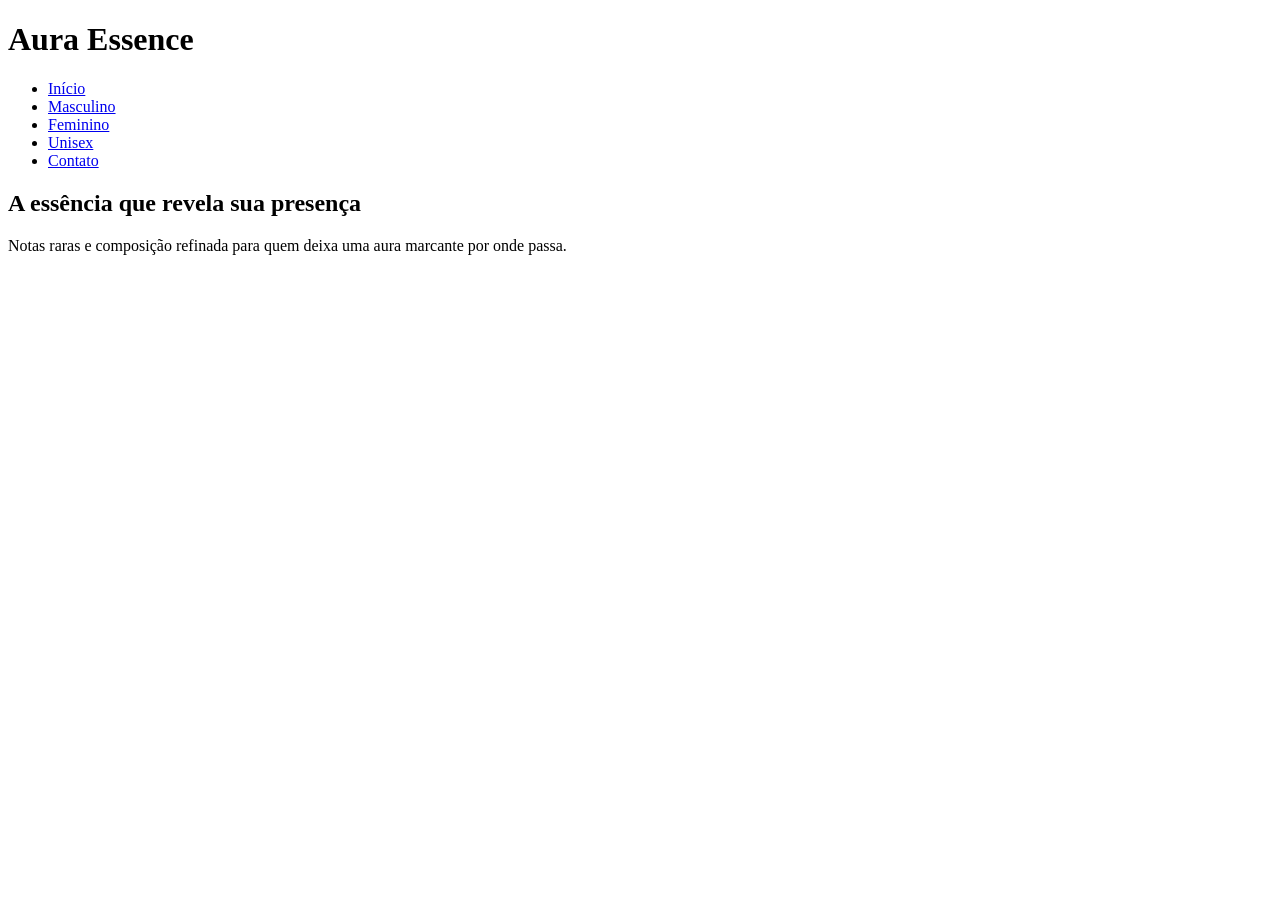
==== index.html @ b254b3f6 "primeiro commit" ====
<!DOCTYPE html>
<html lang="pt-BR">
<head>
    <meta charset="UTF-8">
    <meta name="viewport" content="width=device-width, initial-scale=1.0">
    <title>Aura Essence</title>
</head>
<body>
    <header class="cabecalho">
        <h1>Aura Essence</h1>
        
        <nav aria-label="Menu principal">
            <ul class="menu principal">
                <li><a href="index.html" aria-current="page">Início</a></li>
                <li><a href="masculino.html">Masculino</a></li>
                <li><a href="feminino.hmtl">Feminino</a></li>
                <li><a href="unisex.html">Unisex</a></li>
                <li><a href="formulario.html">Contato</a></li>
            </ul>
        </nav>
    </header>
    <main>
        <h2>A essência que revela sua presença</h2>
        <p>Notas raras e composição refinada para quem deixa uma aura marcante por onde passa.</p>

    </main>
    <footer>

    </footer>
</body>
</html>
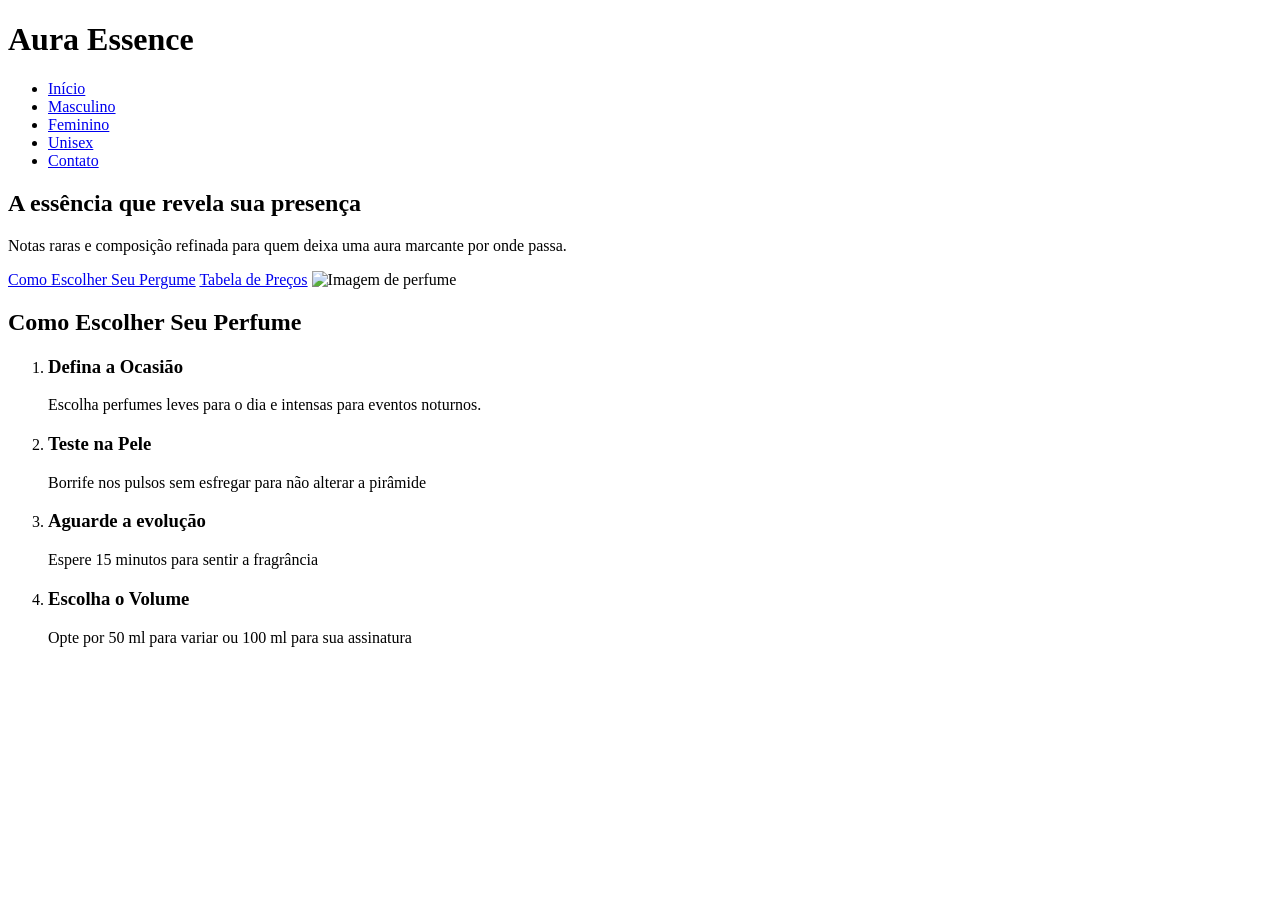
==== commit bf299145: "atualizacao do index" ====
--- a/index.html
+++ b/index.html
@@ -19,9 +19,40 @@
             </ul>
         </nav>
     </header>
-    <main>
-        <h2>A essência que revela sua presença</h2>
-        <p>Notas raras e composição refinada para quem deixa uma aura marcante por onde passa.</p>
+    <main class="conteudo">
+
+        <section id="objetivo" class="secao">
+            <h2>A essência que revela sua presença</h2>
+            <p>Notas raras e composição refinada para quem deixa uma aura marcante por onde passa.</p>
+
+            <a href="#comoescolher" class="botaocomoescolher">Como Escolher Seu Pergume</a>
+            <a href="#tabeladefragrancias" class="botaotabeladefragrancias">Tabela de Preços</a>
+
+            <img src="img/img1.png" alt="Imagem de perfume" class="imagemprincipal">
+        </section>
+
+        <section id="comoescolher" class="secao">
+            <h2>Como Escolher Seu Perfume</h2>
+            <ol>
+                <li>
+                    <h3>Defina a Ocasião</h3>
+                    <p>Escolha perfumes leves para o dia e intensas para eventos noturnos.</p>
+                </li>
+                <li>
+                    <h3>Teste na Pele</h3>
+                    <p>Borrife nos pulsos sem esfregar para não alterar a pirâmide</p>
+                </li>
+                <li>
+                    <h3>Aguarde a evolução</h3>
+                    <p>Espere 15 minutos para sentir a fragrância</p>
+                </li>
+                <li>
+                    <h3>Escolha o Volume</h3>
+                    <p>Opte por 50 ml para variar ou 100 ml para sua assinatura</p>
+                </li>
+            </ol>
+
+        </section>
 
     </main>
     <footer>
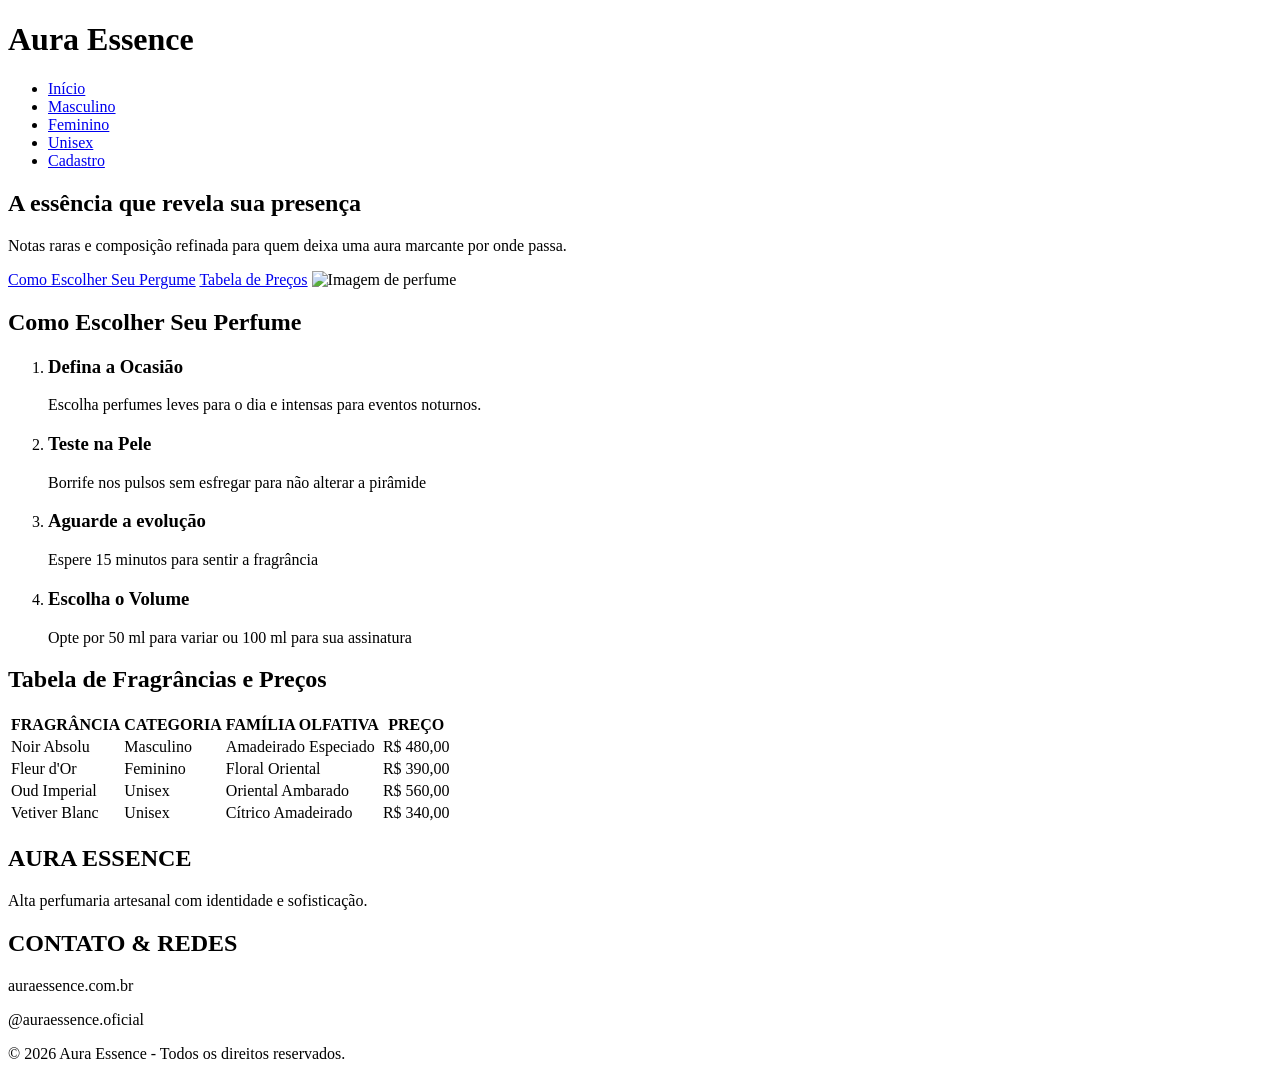
==== commit fcef1d77: "atualizacao do index" ====
--- a/index.html
+++ b/index.html
@@ -15,7 +15,7 @@
                 <li><a href="masculino.html">Masculino</a></li>
                 <li><a href="feminino.hmtl">Feminino</a></li>
                 <li><a href="unisex.html">Unisex</a></li>
-                <li><a href="formulario.html">Contato</a></li>
+                <li><a href="formulario.html">Cadastro</a></li>
             </ul>
         </nav>
     </header>
@@ -51,11 +51,61 @@
                     <p>Opte por 50 ml para variar ou 100 ml para sua assinatura</p>
                 </li>
             </ol>
+        </section>
 
+        <section id="tabeladefragrancias" class="secao">
+            <h2>Tabela de Fragrâncias e Preços</h2>
+            <table>
+                <thead>
+                    <tr>
+                        <th scope="col">FRAGRÂNCIA</th>
+                        <th scope="col">CATEGORIA</th>
+                        <th scope="col">FAMÍLIA OLFATIVA</th>
+                        <th scope="col">PREÇO</th>
+                    </tr>
+                </thead>
+                <tbody>
+                    <tr>
+                        <td>Noir Absolu</td>
+                        <td>Masculino</td>
+                        <td>Amadeirado Especiado</td>
+                        <td class="preco">R$ 480,00</td>
+                    </tr>
+                    <tr>
+                        <td>Fleur d'Or</td>
+                        <td>Feminino</td>
+                        <td>Floral Oriental</td>
+                        <td class="preco">R$ 390,00</td>
+                    </tr>
+                    <tr>
+                        <td>Oud Imperial</td>
+                        <td>Unisex</td>
+                        <td>Oriental Ambarado</td>
+                        <td class="preco">R$ 560,00</td>
+                    </tr>
+                    <tr>
+                        <td>Vetiver Blanc</td>
+                        <td>Unisex</td>
+                        <td>Cítrico Amadeirado</td>
+                        <td class="preco">R$ 340,00</td>
+                    </tr>
+                </tbody>
+            </table>
         </section>
 
     </main>
-    <footer>
+    <footer class="rodape">
+        <div class="parte">
+            <h2>AURA ESSENCE</h2>
+            <p>Alta perfumaria artesanal com identidade e sofisticação.</p>
+        </div>
+        <div class="parte">
+            <h2>CONTATO & REDES</h2>
+            <p>auraessence.com.br</p>
+            <p>@auraessence.oficial</p>
+        </div>
+
+        <p>&copy; 2026 Aura Essence - Todos os direitos reservados.</p>
 
     </footer>
 </body>
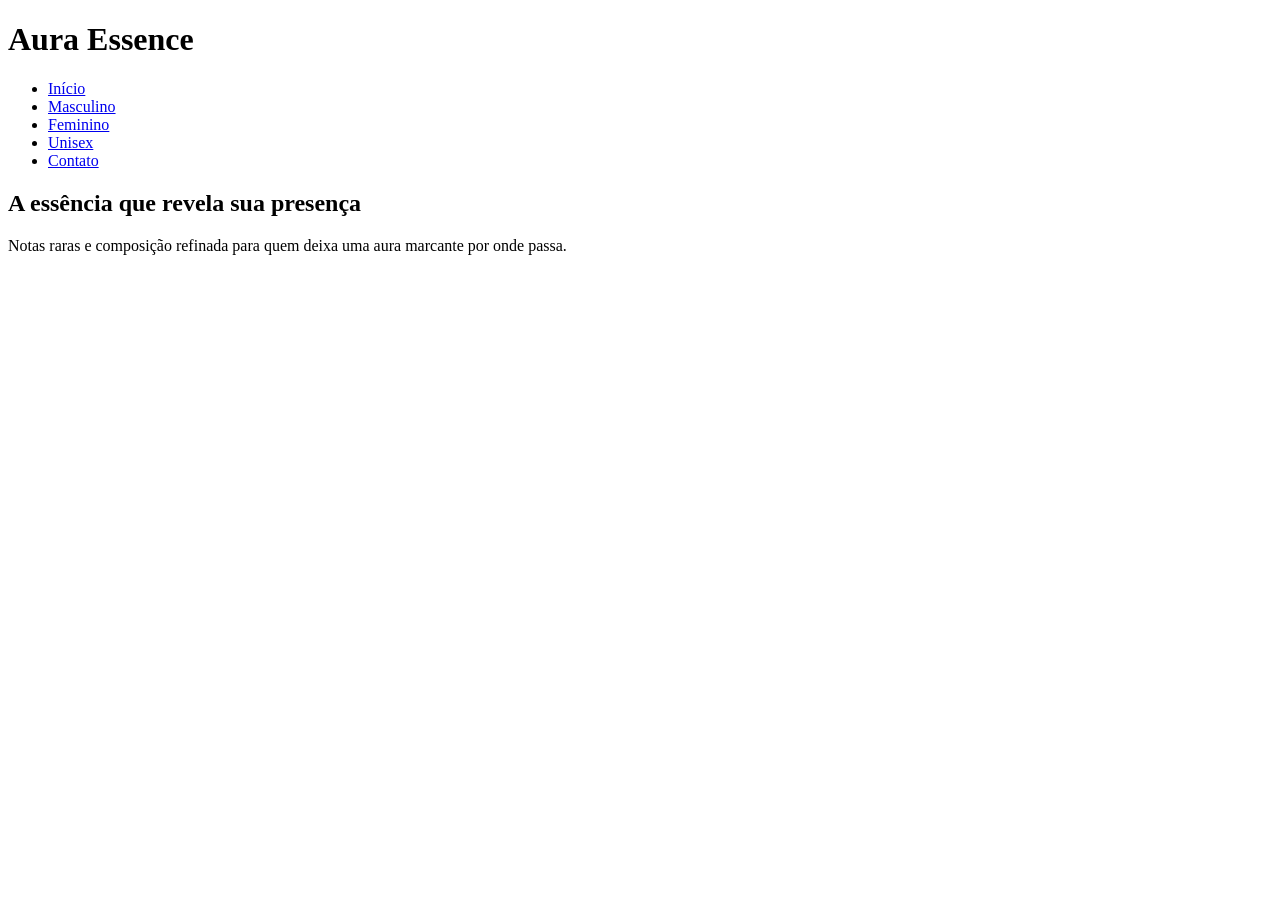
==== commit 159f1c4c: "feat: adiciona três páginas e estrutura padrão de header e footer" ====
--- a/index.html
+++ b/index.html
@@ -12,100 +12,19 @@
         <nav aria-label="Menu principal">
             <ul class="menu principal">
                 <li><a href="index.html" aria-current="page">Início</a></li>
-                <li><a href="masculino.html">Masculino</a></li>
-                <li><a href="feminino.hmtl">Feminino</a></li>
-                <li><a href="unisex.html">Unisex</a></li>
-                <li><a href="formulario.html">Cadastro</a></li>
+                <li><a href="paginas/perfumes-masculinos.html">Masculino</a></li>
+                <li><a href="paginas/perfumes-femininos.hmtl">Feminino</a></li>
+                <li><a href="paginas/perfumes-unisex.html">Unisex</a></li>
+                <li><a href="paginas/formulario.html">Contato</a></li>
             </ul>
         </nav>
     </header>
-    <main class="conteudo">
-
-        <section id="objetivo" class="secao">
-            <h2>A essência que revela sua presença</h2>
-            <p>Notas raras e composição refinada para quem deixa uma aura marcante por onde passa.</p>
-
-            <a href="#comoescolher" class="botaocomoescolher">Como Escolher Seu Pergume</a>
-            <a href="#tabeladefragrancias" class="botaotabeladefragrancias">Tabela de Preços</a>
-
-            <img src="img/img1.png" alt="Imagem de perfume" class="imagemprincipal">
-        </section>
-
-        <section id="comoescolher" class="secao">
-            <h2>Como Escolher Seu Perfume</h2>
-            <ol>
-                <li>
-                    <h3>Defina a Ocasião</h3>
-                    <p>Escolha perfumes leves para o dia e intensas para eventos noturnos.</p>
-                </li>
-                <li>
-                    <h3>Teste na Pele</h3>
-                    <p>Borrife nos pulsos sem esfregar para não alterar a pirâmide</p>
-                </li>
-                <li>
-                    <h3>Aguarde a evolução</h3>
-                    <p>Espere 15 minutos para sentir a fragrância</p>
-                </li>
-                <li>
-                    <h3>Escolha o Volume</h3>
-                    <p>Opte por 50 ml para variar ou 100 ml para sua assinatura</p>
-                </li>
-            </ol>
-        </section>
-
-        <section id="tabeladefragrancias" class="secao">
-            <h2>Tabela de Fragrâncias e Preços</h2>
-            <table>
-                <thead>
-                    <tr>
-                        <th scope="col">FRAGRÂNCIA</th>
-                        <th scope="col">CATEGORIA</th>
-                        <th scope="col">FAMÍLIA OLFATIVA</th>
-                        <th scope="col">PREÇO</th>
-                    </tr>
-                </thead>
-                <tbody>
-                    <tr>
-                        <td>Noir Absolu</td>
-                        <td>Masculino</td>
-                        <td>Amadeirado Especiado</td>
-                        <td class="preco">R$ 480,00</td>
-                    </tr>
-                    <tr>
-                        <td>Fleur d'Or</td>
-                        <td>Feminino</td>
-                        <td>Floral Oriental</td>
-                        <td class="preco">R$ 390,00</td>
-                    </tr>
-                    <tr>
-                        <td>Oud Imperial</td>
-                        <td>Unisex</td>
-                        <td>Oriental Ambarado</td>
-                        <td class="preco">R$ 560,00</td>
-                    </tr>
-                    <tr>
-                        <td>Vetiver Blanc</td>
-                        <td>Unisex</td>
-                        <td>Cítrico Amadeirado</td>
-                        <td class="preco">R$ 340,00</td>
-                    </tr>
-                </tbody>
-            </table>
-        </section>
+    <main>
+        <h2>A essência que revela sua presença</h2>
+        <p>Notas raras e composição refinada para quem deixa uma aura marcante por onde passa.</p>
 
     </main>
-    <footer class="rodape">
-        <div class="parte">
-            <h2>AURA ESSENCE</h2>
-            <p>Alta perfumaria artesanal com identidade e sofisticação.</p>
-        </div>
-        <div class="parte">
-            <h2>CONTATO & REDES</h2>
-            <p>auraessence.com.br</p>
-            <p>@auraessence.oficial</p>
-        </div>
-
-        <p>&copy; 2026 Aura Essence - Todos os direitos reservados.</p>
+    <footer>
 
     </footer>
 </body>
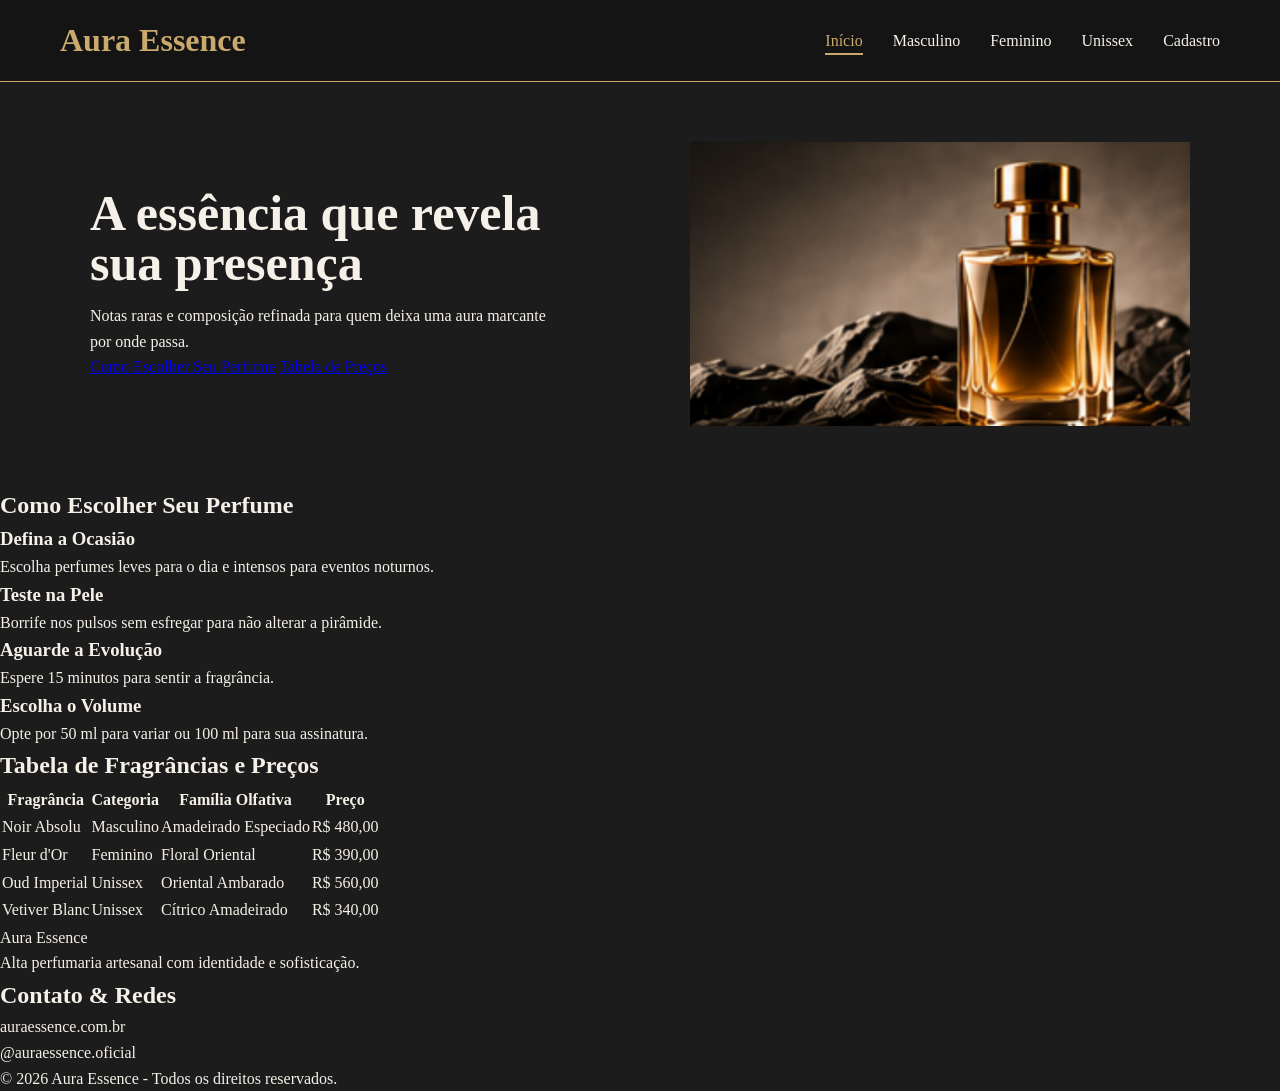
==== commit ac627424: "css e atualizacao do index" ====
--- a/index.html
+++ b/index.html
@@ -3,29 +3,117 @@
 <head>
     <meta charset="UTF-8">
     <meta name="viewport" content="width=device-width, initial-scale=1.0">
+    <link rel="preconnect" href="https://fonts.googleapis.com">
+    <link rel="stylesheet" href="css/estilo.css">
     <title>Aura Essence</title>
 </head>
 <body>
     <header class="cabecalho">
         <h1>Aura Essence</h1>
-        
+
         <nav aria-label="Menu principal">
-            <ul class="menu principal">
+            <ul class="menu-principal">
                 <li><a href="index.html" aria-current="page">Início</a></li>
-                <li><a href="paginas/perfumes-masculinos.html">Masculino</a></li>
-                <li><a href="paginas/perfumes-femininos.hmtl">Feminino</a></li>
-                <li><a href="paginas/perfumes-unisex.html">Unisex</a></li>
-                <li><a href="paginas/formulario.html">Contato</a></li>
+                <li><a href="masculino.html">Masculino</a></li>
+                <li><a href="feminino.html">Feminino</a></li>
+                <li><a href="unisex.html">Unissex</a></li>
+                <li><a href="formulario.html">Cadastro</a></li>
             </ul>
         </nav>
     </header>
-    <main>
-        <h2>A essência que revela sua presença</h2>
-        <p>Notas raras e composição refinada para quem deixa uma aura marcante por onde passa.</p>
+
+    <main class="conteudo">
+
+        <section id="objetivo" class="secao-hero">
+            <div class="texto-hero">
+                <h2>A essência que revela sua presença</h2>
+                <p>Notas raras e composição refinada para quem deixa uma aura marcante por onde passa.</p>
+
+                <a href="#comoescolher" class="btn btn-dourado">Como Escolher Seu Perfume</a>
+                <a href="#tabeladefragrancias" class="btn btn-contorno">Tabela de Preços</a>
+            </div>
+
+            <img src="img/img1.png" alt="Frasco de perfume Aura Essence" class="imagemprincipal">
+        </section>
+
+        <section id="comoescolher" class="secao">
+            <h2>Como Escolher Seu Perfume</h2>
+            <ol>
+                <li>
+                    <h3>Defina a Ocasião</h3>
+                    <p>Escolha perfumes leves para o dia e intensos para eventos noturnos.</p>
+                </li>
+                <li>
+                    <h3>Teste na Pele</h3>
+                    <p>Borrife nos pulsos sem esfregar para não alterar a pirâmide.</p>
+                </li>
+                <li>
+                    <h3>Aguarde a Evolução</h3>
+                    <p>Espere 15 minutos para sentir a fragrância.</p>
+                </li>
+                <li>
+                    <h3>Escolha o Volume</h3>
+                    <p>Opte por 50 ml para variar ou 100 ml para sua assinatura.</p>
+                </li>
+            </ol>
+        </section>
+
+        <section id="tabeladefragrancias" class="secao">
+            <h2 id="titulo-tabela">Tabela de Fragrâncias e Preços</h2>
+            <table aria-labelledby="titulo-tabela">
+                <thead>
+                    <tr>
+                        <th scope="col">Fragrância</th>
+                        <th scope="col">Categoria</th>
+                        <th scope="col">Família Olfativa</th>
+                        <th scope="col">Preço</th>
+                    </tr>
+                </thead>
+                <tbody>
+                    <tr>
+                        <td>Noir Absolu</td>
+                        <td>Masculino</td>
+                        <td>Amadeirado Especiado</td>
+                        <td class="preco">R$ 480,00</td>
+                    </tr>
+                    <tr>
+                        <td>Fleur d'Or</td>
+                        <td>Feminino</td>
+                        <td>Floral Oriental</td>
+                        <td class="preco">R$ 390,00</td>
+                    </tr>
+                    <tr>
+                        <td>Oud Imperial</td>
+                        <td>Unissex</td>
+                        <td>Oriental Ambarado</td>
+                        <td class="preco">R$ 560,00</td>
+                    </tr>
+                    <tr>
+                        <td>Vetiver Blanc</td>
+                        <td>Unissex</td>
+                        <td>Cítrico Amadeirado</td>
+                        <td class="preco">R$ 340,00</td>
+                    </tr>
+                </tbody>
+            </table>
+        </section>
 
     </main>
-    <footer>
 
+    <footer class="rodape">
+        <div class="rodape-colunas">
+            <div class="parte">
+                <p class="rodape-marca">Aura Essence</p>
+                <p>Alta perfumaria artesanal com identidade e sofisticação.</p>
+            </div>
+            <div class="parte">
+                <h2 class="rodape-titulo">Contato &amp; Redes</h2>
+                <p>auraessence.com.br</p>
+                <p>@auraessence.oficial</p>
+            </div>
+        </div>
+
+        <p class="rodape-copy">&copy; 2026 Aura Essence - Todos os direitos reservados.</p>
     </footer>
 </body>
 </html>
--- a/css/estilo.css
+++ b/css/estilo.css
@@ -0,0 +1,102 @@
+/* TEMA ESCURO */
+:root {
+    --cor-principal: #1C1C1C;
+    --cor-secundaria: #C9A96E;
+    --cor-de-fundo-menu: #151414;
+    --cor-fundo: #1C1C1C;
+    --cor-texto: #F5F0E8;
+    --cor-complementar: #6B4F3B;
+    --cor-card: #242424;
+
+    --fonte-base: 'Open Sans'
+}
+
+/* TEMA CLARO */
+.tema-claro {
+    --cor-principal: #F5F0E8;
+    --cor-secundaria: #C9A96E;
+    --cor-de-fundo-menu: #efebeb;
+    --cor-fundo: #F5F0E8;
+    --cor-texto: #1C1C1C;
+    --cor-complementar: #6B4F3B;
+    --cor-card: #E8DFD2;
+}
+
+*{
+    margin: 0;
+    padding: 0;
+    box-sizing: border-box;
+}
+
+body{
+    color: var(--cor-texto);
+    background-color: var(--cor-fundo);
+    line-height: 1.6;
+    font-family: var(--fonte-base);
+}
+
+.cabecalho{
+    display: flex;
+    flex-direction: row;
+    justify-content: space-between;
+    align-items: center
+}
+
+.cabecalho{
+    background-color: var(--cor-de-fundo-menu);
+    border-bottom: 1px solid var(--cor-secundaria);
+
+}
+
+.cabecalho h1{
+    color: var(--cor-secundaria);
+    margin: 15px 60px;
+}
+
+.menu-principal{
+    list-style: none;
+    display: flex;
+    gap: 30px;
+    margin: 15px 60px;
+}
+
+.menu-principal a{
+    color: var(--cor-texto);
+    text-decoration: none;
+}
+
+.menu-principal a:hover{
+    color: var(--cor-secundaria);
+}
+
+.menu-principal a[aria-current="page"]{
+    color: var(--cor-secundaria);
+    border-bottom: 2px solid var(--cor-secundaria);
+    padding-bottom: 4px;
+    
+}
+
+.secao-hero{
+    padding: 60px 90px;
+    display: flex;
+    flex-direction: row;
+    justify-content: space-between;
+    align-items: center
+}
+
+.texto-hero h2{
+    font-size: 50px;
+    max-width: 20ch;
+    line-height: 50px;
+    padding-bottom: 15px;
+}
+
+.texto-hero p{
+    max-width: 60ch;
+}
+
+
+.secao-hero img{
+    width: 500px;
+    height: auto;
+}
